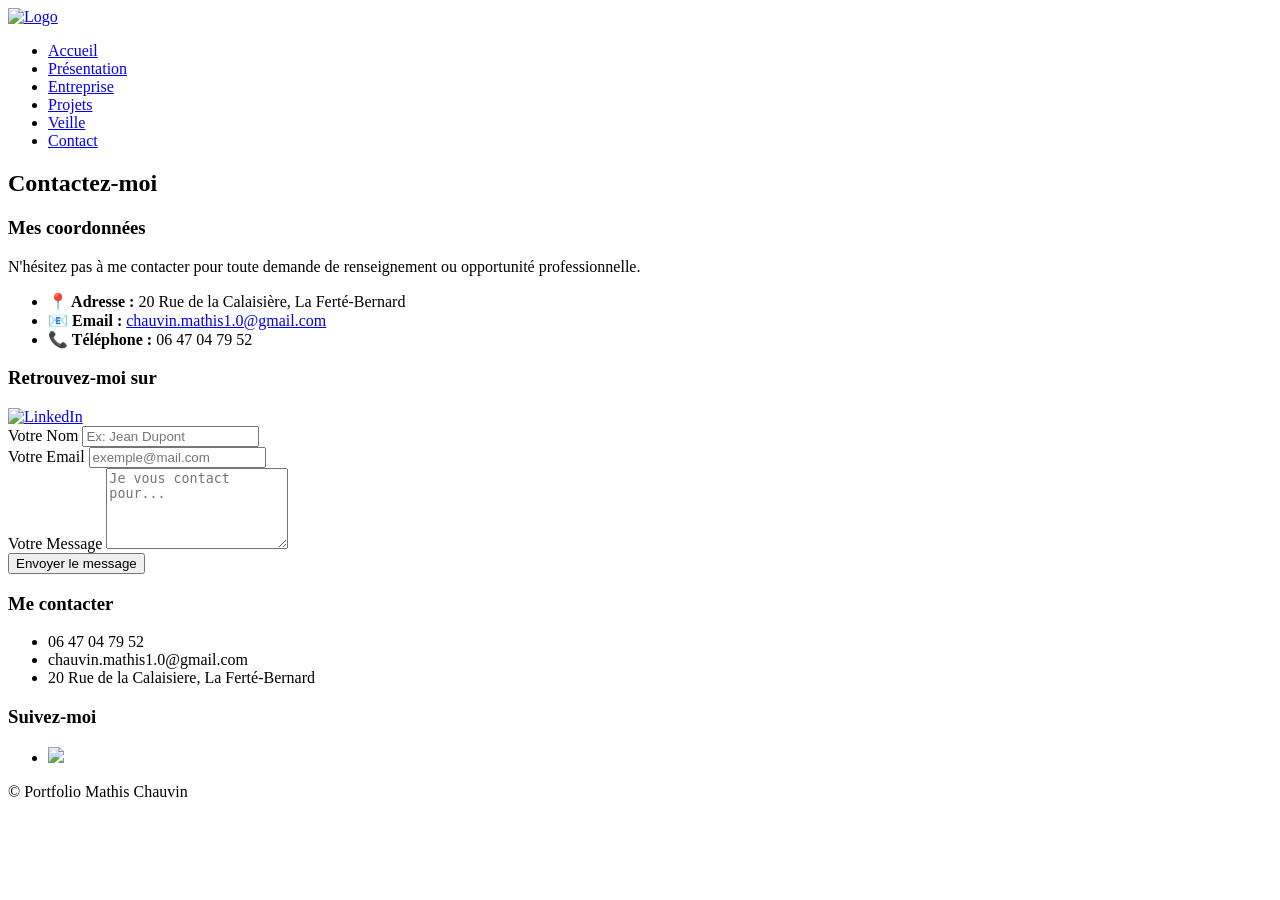
==== contact.html @ 0aa26af6 "nouvelle version" ====
<!DOCTYPE html>
<html lang="fr">
<head>
    <meta charset="UTF-8">
    <meta name="viewport" content="width=device-width, initial-scale=1.0">
    <title>Contact - Mathis Chauvin</title>
    <link rel="stylesheet" href="asset/css/style.css">
    <link rel="stylesheet" href="asset/css/normalize.css">
    <link rel="icon" href="asset/image/m.png" type="image/x-icon">
</head>
<body>
    <header id="header">    
        <div class="container">
            <a href="index.html"><img src="asset/image/mc.png" alt="Logo" class="logo"></a>       
            <nav class="underline">      
                <ul>
                    <li><a href="index.html">Accueil</a></li>
                    <li><a href="presentation.html">Présentation</a></li>
                    <li><a href="entreprise.html">Entreprise</a></li>
                    <li><a href="projets.html">Projets</a></li>
                    <li><a href="veille.html">Veille</a></li>
                    <li><a href="contact.html">Contact</a></li>
                </ul>
            </nav>
        </div>
    </header>

<main>
    <section id="contact-section">
        <div class="container">
            <h2 class="section-title">Contactez-moi</h2>
            
            <div class="contact-wrapper">
                <div class="contact-info">
                    <h3>Mes coordonnées</h3>
                    <p>N'hésitez pas à me contacter pour toute demande de renseignement ou opportunité professionnelle.</p>
                    
                    <ul class="contact-details">
                        <li><strong>📍 Adresse :</strong> 20 Rue de la Calaisière, La Ferté-Bernard</li>
                        <li><strong>📧 Email :</strong> <a href="mailto:chauvin.mathis1.0@gmail.com">chauvin.mathis1.0@gmail.com</a></li>
                        <li><strong>📞 Téléphone :</strong> 06 47 04 79 52</li>
                    </ul>
                    
                    <div class="social-box">
                        <h3>Retrouvez-moi sur</h3>
                        <a href="https://linkedin.com/" target="_blank"><img src="asset/image/likedin.png" alt="LinkedIn" class="social-icon-btn"></a>
                    </div>
                </div>

                <div class="contact-form-container">
                    <form action="https://formspree.io/f/mdkwybow" method="POST" target="_blank" class="modern-form">
                        <div class="form-group">
                            <label for="name">Votre Nom</label>
                            <input type="text" id="name" name="name" placeholder="Ex: Jean Dupont" required>
                        </div>

                        <div class="form-group">
                            <label for="email">Votre Email</label>
                            <input type="email" id="email" name="email" placeholder="exemple@mail.com" required>
                        </div>

                        <div class="form-group">
                            <label for="message">Votre Message</label>
                            <textarea id="message" name="message" rows="5" placeholder="Je vous contact pour..." required></textarea>
                        </div>

                        <button type="submit" class="btn-submit">Envoyer le message</button>
                    </form>
                </div>
            </div>
        </div>
    </section>
</main>
<footer class="footer-container">
        <div class="footer-content">
            <div class="footer-column">
                <h3>Me contacter</h3>
                <ul>
                    <li><i class="fas fa-phone"></i> 06 47 04 79 52</li>
                    <li><i class="fas fa-envelope"></i> chauvin.mathis1.0@gmail.com</li>
                    <li><i class="fas fa-map-marker-alt"></i> 20 Rue de la Calaisiere, La Ferté-Bernard</li>
                </ul>
            </div>
            <div class="footer-column">
                <h3>Suivez-moi</h3>
                <ul class="social-icons">
                    <li><a href="https://linkedin.com/"><img src="asset/image/likedin.png" class="logos"></a></li>
                </ul>
            </div>
        </div>
        <div class="footer-bottom">
            <div class="footer-copyright">
                <p>&copy; Portfolio Mathis Chauvin</p>
            </div>
        </div>
    </footer>
</body>
</html>
</body>
</html>
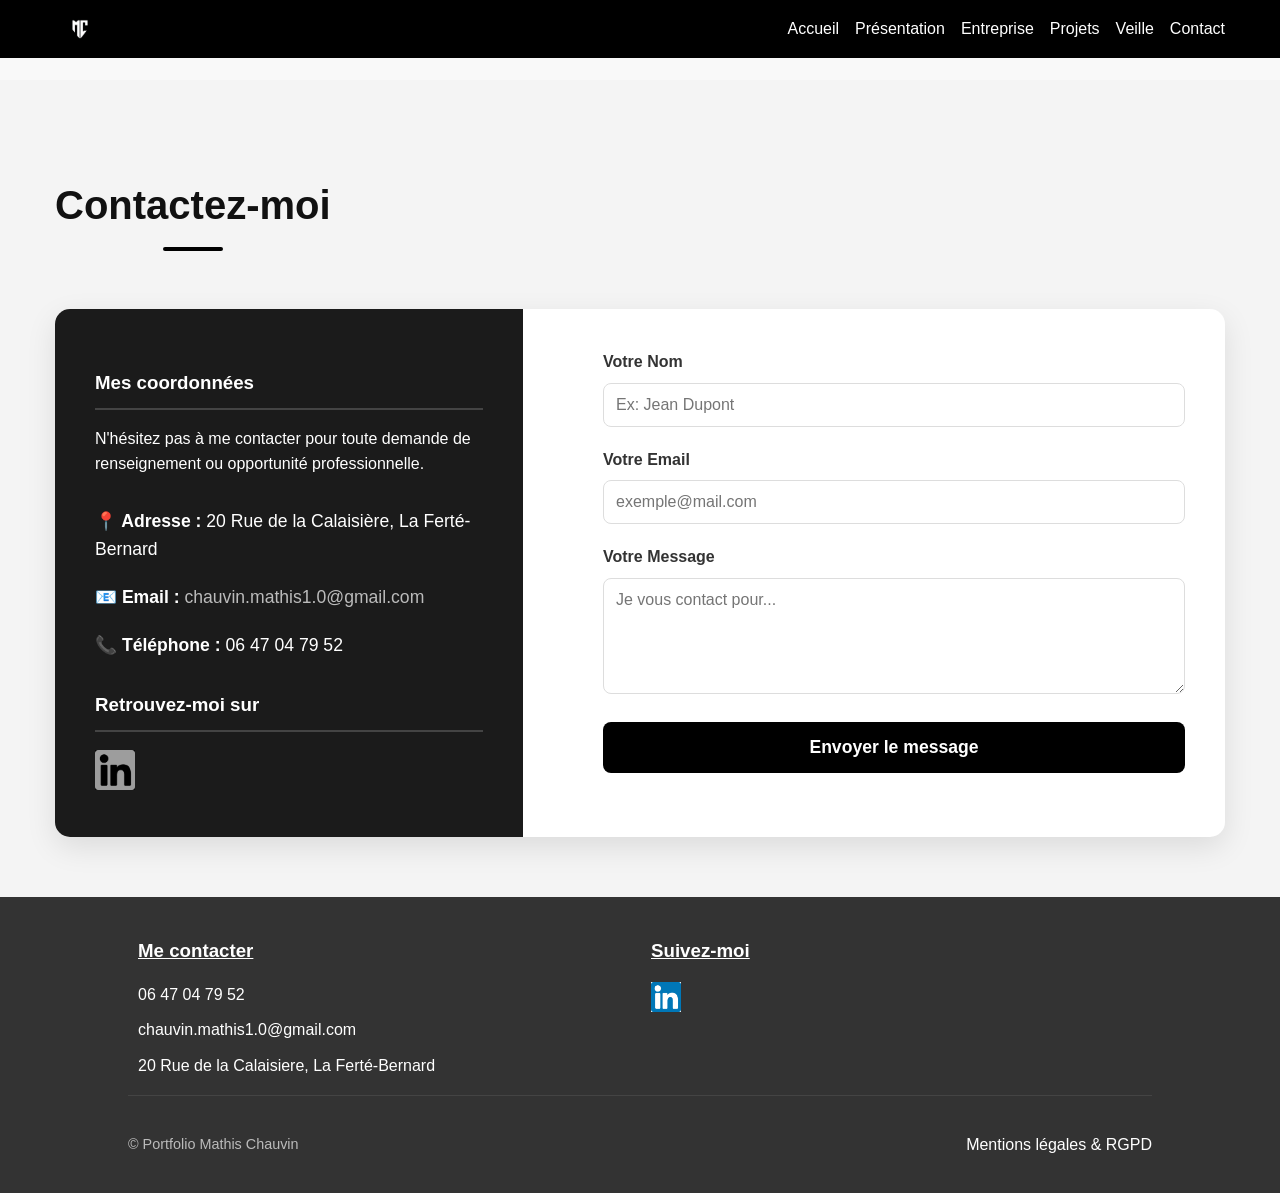
==== commit 09f3a149: "Add files via upload" ====
--- a/contact.html
+++ b/contact.html
@@ -7,6 +7,8 @@
     <link rel="stylesheet" href="asset/css/style.css">
     <link rel="stylesheet" href="asset/css/normalize.css">
     <link rel="icon" href="asset/image/m.png" type="image/x-icon">
+    <script data-goatcounter="https://cvnmts.goatcounter.com/count"
+        async src="//gc.zgo.at/count.js"></script>
 </head>
 <body>
     <header id="header">    
@@ -72,29 +74,32 @@
     </section>
 </main>
 <footer class="footer-container">
-        <div class="footer-content">
-            <div class="footer-column">
-                <h3>Me contacter</h3>
-                <ul>
-                    <li><i class="fas fa-phone"></i> 06 47 04 79 52</li>
-                    <li><i class="fas fa-envelope"></i> chauvin.mathis1.0@gmail.com</li>
-                    <li><i class="fas fa-map-marker-alt"></i> 20 Rue de la Calaisiere, La Ferté-Bernard</li>
-                </ul>
-            </div>
-            <div class="footer-column">
-                <h3>Suivez-moi</h3>
-                <ul class="social-icons">
-                    <li><a href="https://linkedin.com/"><img src="asset/image/likedin.png" class="logos"></a></li>
-                </ul>
-            </div>
+    <div class="footer-content">
+        <div class="footer-column">
+            <h3>Me contacter</h3>
+            <ul>
+                <li><i class="fas fa-phone"></i> 06 47 04 79 52</li>
+                <li><i class="fas fa-envelope"></i> chauvin.mathis1.0@gmail.com</li>
+                <li><i class="fas fa-map-marker-alt"></i> 20 Rue de la Calaisiere, La Ferté-Bernard</li>
+            </ul>
         </div>
-        <div class="footer-bottom">
-            <div class="footer-copyright">
-                <p>&copy; Portfolio Mathis Chauvin</p>
-            </div>
+        <div class="footer-column">
+            <h3>Suivez-moi</h3>
+            <ul class="social-icons">
+                <li><a href="https://www.linkedin.com/in/mathis-chauvin-8566023b2/"><img src="asset/image/likedin.png" class="logos" alt="LinkedIn"></a></li>
+            </ul>
         </div>
-    </footer>
+    </div>
+    <div class="footer-bottom">
+        <div class="footer-copyright">
+            <p>&copy; Portfolio Mathis Chauvin</p>
+        </div>
+        <div class="footer-links">
+            <ul>
+                <li><a href="mentions-legales.html">Mentions légales & RGPD</a></li>
+            </ul>
+        </div>
+    </div>
+</footer>
 </body>
 </html>
-</body>
-</html>
--- a/asset/css/style.css
+++ b/asset/css/style.css
@@ -0,0 +1,982 @@
+html{
+    scroll-behavior: smooth;
+}
+
+.container {
+    width: 100%; /* Prend toute la largeur disponible */
+    max-width: 1200px; /* Mais s'arrête à 1200px pour ne pas être trop large sur PC */
+    margin: 0 auto;
+    padding: 0 15px; /* Ajoute une petite marge interne pour que le texte ne colle pas aux bords sur mobile */
+    box-sizing: border-box; /* Assure que le padding ne casse pas la largeur */
+}
+
+main > section {
+    padding: 2rem 0;
+}
+
+/* /----------------------------------Header------------------------------------------------------------*/ 
+#header {
+    position: fixed;
+    top: 0;
+    width: 100%;
+    background-color: black;
+    z-index: 1000
+}
+
+#header > .container {
+    display: flex;
+    justify-content: space-between;
+    align-items: center;
+}
+#header .container ul{
+    display: flex;
+    gap: 1rem ;
+    margin: 0;
+    padding: 0;
+    list-style: none;
+}
+#header nav ul a{
+color: white;
+text-decoration: none;
+}
+#header .underline :hover{
+    text-decoration:underline;
+    }
+
+#header .logo{
+    height: 50px; ;
+} 
+
+#header .logo img{
+    height: 100%;
+}
+
+/* /-------------------------------------Menu----------------------------------------------------*/ 
+
+ #menus #menuToggle
+ {
+   display: block;
+   position: fixed;
+   top: 20px;
+   left: 20px;
+   
+   z-index: 1;
+   
+   -webkit-user-select: none;
+   user-select: none;
+ }
+ 
+ #menus #menuToggle a
+ {
+   text-decoration: none;
+   color: #acabab;
+   transition: color 0.3s ease;
+ }
+ 
+ #menus #menuToggle a:hover
+ {
+   color: rgb(255, 255, 255);
+ }
+ 
+ 
+ #menus #menuToggle input
+ {
+   display: block;
+   width: 40px;
+   height: 32px;
+   position: absolute;
+   top: -7px;
+   left: -5px;
+   
+   cursor: pointer;
+   
+   opacity: 0; 
+   z-index: 2; 
+   
+   -webkit-touch-callout: none;
+ }
+ 
+
+  #menus #menuToggle span
+ {
+   display: block;
+   width: 33px;
+   height: 4px;
+   margin-bottom: 5px;
+   position: relative;
+   
+   background: #cdcdcd;
+   border-radius: 3px;
+   
+   z-index: 1;
+   
+   transform-origin: 4px 0px;
+   
+   transition:0.5s cubic-bezier(0.77,0.2,0.05,1.0),
+               opacity 0.55s ease;
+ }
+ 
+ #menus #menuToggle span:first-child
+ {
+   transform-origin: 0% 0%;
+ }
+ 
+ #menus #menuToggle span:nth-last-child(2)
+ {
+   transform-origin: 0% 100%;
+ }
+
+  #menus #menuToggle input:checked ~ span
+ {
+   opacity: 1;
+   transform: rotate(45deg) translate(-2px, -1px);
+   background: #b4b2b2;
+ }
+ 
+ 
+  #menus #menuToggle input:checked ~ span:nth-last-child(3)
+ {
+   opacity: 0;
+   transform: rotate(0deg) scale(0.2, 0.2);
+ }
+ 
+
+
+  #menus #menu
+ {
+   position: absolute;
+   max-width: 306px;
+   width: 100vw;
+   max-height: 100vh;
+   margin: -100px 0 0 -50px;
+   padding: 50px;
+   padding-top: 125px;
+   box-sizing: border-box;
+   overflow-y: auto;
+   background: #1b1b1b;
+   list-style-type: none;
+   -webkit-font-smoothing: antialiased;
+   
+   transform-origin: 0% 0%;
+   transform: translate(-100%, 0);
+   
+   transition: transform 0.5s cubic-bezier(0.77,0.2,0.05,1.0);
+ }
+ 
+
+ 
+
+/* /----------------------------------Autre------------------------------------------------------------*/ 
+#home {
+    height: 100vh;
+    background-image: url('../image/Reseau.jpg');
+    background-size: cover;
+    color: white;
+    background-color: rgba(0,0,0,0.7);
+    background-blend-mode: overlay;
+    font-size: 2em;
+    justify-content: center;
+    align-items: center;
+    display: flex;
+}
+
+
+
+#img{
+    height: 400px;
+      display: block;
+     margin-left: auto;
+     margin-right: auto;
+}
+
+#propos .container{
+    display: flex;
+    gap: 1rem;
+}
+h3 {
+    text-decoration: underline;
+}
+
+/* /----------------------------------Tablette------------------------------------------------------------*/ 
+@media screen and (max-width: 800px) {
+    .container{
+        width: 100%;
+    }
+
+    #Veille .tt {
+        grid-template-columns: repeat(2, 1fr);
+    }
+}
+
+#propos .container {
+    flex-direction: column;
+}
+
+
+/* --------------------------------------Smartphone ----------------------------------------------------*/
+@media screen and (max-width: 500px) {
+    #Veille .tt {
+        grid-template-columns: repeat(1, 1fr);
+    }
+}
+/* /----------------------------------Bouton------------------------------------------------------------*/ 
+
+@property --color-primary {
+    syntax: "<color>";
+    inherits: false;
+}
+    .btn {
+        display: inline-block;
+        padding: 0.5rem 1rem;
+        cursor: pointer;
+        text-decoration: none;
+        border-radius: 5px;
+        border-style: solid;
+        border-width: 1px;
+        transition: 0.5s;
+    }
+    
+    .btn-primary {
+        background-color: black;
+        color: white;
+        border-color: black;
+    }
+    
+    .btn-primary:hover {
+        background-color: gray;
+        color: black;
+        border-color: black;
+    }
+    
+    .btn-outline-primary {
+        background-color: black;
+        color: white;
+        border-color: black;
+    }
+    
+    .btn-outline-primary:hover {
+        background-color: gray;
+        color:black ;
+        border-color: black;
+    }
+
+    #backToTopBtn {
+        position: fixed;
+        bottom: 20px;
+        right: 20px;
+        z-index: 99;
+        font-size: 18px;
+        border: none;
+        outline: none;
+        background-color: #333;
+        color: white;
+        padding: 10px;
+        border-radius: 50%;
+        text-decoration: none;
+}
+
+    /* ------------------------------------------classe utilitaire----------------------------- ----------*/
+
+    body{
+        background-color: grey;
+        color: black;
+        margin: 0 !important;
+        width: 100%;
+        overflow-x: hidden;
+    }
+
+    
+#cequejeveux {
+   border: none !important; 
+   text-align: center;
+   text-decoration: none !important; /* On enlève le soulignement HTML simple */
+   margin-top: 60px; 
+   margin-bottom: 10px; 
+   font-size: 3rem; /* On l'agrandit bien */
+   text-transform: uppercase; /* Tout en majuscules pour le côté pro */
+   letter-spacing: 4px; /* On espace un peu les lettres */
+   font-weight: 800;
+}
+    
+    /* /-------------------------------------Projet------------------------------------------------------------*/ 
+    .gallery {
+        display: flex;
+        justify-content: space-between;
+    }
+    
+    .image-container {
+        position: relative;
+        width: 50%; 
+        margin: 5px;
+        overflow: hidden;
+        
+    }
+    
+    .image-container img {
+        width: 100%;
+        height: auto;
+        display: block;
+        z-index: 1
+    }
+    
+    .overlay {
+        position: absolute;
+        top: 0;
+        left: 0;
+        width: 100%;
+        height: 100%;
+        background: rgba(0, 0, 0, 0.8); 
+        color: white;
+        display: flex;
+        justify-content: center;
+        align-items: center;
+        opacity: 0;
+        transition: opacity 0.5s ;
+    }
+    
+    .image-container:hover .overlay {
+        opacity: 1;
+    }
+        /* /-------------------------------------Carte------------------------------------------------------------*/ 
+   
+        
+        .card-container {
+            display: flex;
+            justify-content: center; 
+            gap: 15px;
+            margin: 1 auto; 
+            padding-bottom: 100px;
+        }
+        
+        .cards {
+            background-color: white;
+            border-radius: 8px;
+            box-shadow: 0 4px 8px rgba(0, 0, 0, 0.1);
+            overflow: hidden;
+            width: 257px;
+            text-align: center;
+            transition: transform 0.3s;
+        }
+        
+        .cards:hover {
+            transform: translateY(-10px);
+        }
+        
+        .cards img {
+            width: 100%;
+            height: auto;
+        }
+        
+        .cards h2 {
+            margin: 10px 0;
+            font-size: 1.5em;
+        }
+        
+        .cards p {
+            padding: 0 20px;
+            font-size: 1em;
+            color: #555;
+        }
+        
+        .cards a {
+            display: inline-block;
+            margin: 15px 0;
+            padding: 10px 20px;
+            background-color: #000000;
+            color: white;
+            text-decoration: none;
+            border-radius: 10px;
+            transition: background-color 0.3s;
+        }
+        
+        .cards a:hover {
+            color: black;
+            background-color: #ffffff;
+        }
+        
+        
+
+/* /-------------------------------------Contact------------------------------------------------------------*/ 
+
+/* =========================================
+   STYLE PAGE CONTACT MODERNE
+   ========================================= */
+
+#contact-section {
+    padding: 60px 0;
+    background-color: #f4f4f4;
+}
+
+.contact-wrapper {
+    display: flex;
+    flex-wrap: wrap;
+    gap: 40px;
+    margin-top: 40px;
+    background: white;
+    border-radius: 15px;
+    overflow: hidden;
+    box-shadow: 0 10px 30px rgba(0,0,0,0.1);
+}
+
+/* Partie gauche : Infos */
+.contact-info {
+    flex: 1;
+    min-width: 300px;
+    background-color: #1b1b1b;
+    color: white;
+    padding: 40px;
+}
+
+.contact-info h3 {
+    color: white;
+    border-bottom: 2px solid #444;
+    padding-bottom: 10px;
+    text-decoration: none;
+}
+
+.contact-details {
+    list-style: none;
+    padding: 0;
+    margin: 30px 0;
+}
+
+.contact-details li {
+    margin-bottom: 20px;
+    font-size: 1.1rem;
+}
+
+.contact-details a {
+    color: #bbb;
+    text-decoration: none;
+    transition: color 0.3s;
+}
+
+.contact-details a:hover {
+    color: white;
+}
+
+.social-icon-btn {
+    width: 40px;
+    margin-top: 10px;
+    filter: grayscale(1) invert(1); /* Rend l'icône LinkedIn blanche */
+    transition: 0.3s;
+}
+
+.social-icon-btn:hover {
+    filter: none; /* Reprend sa couleur au survol */
+    transform: scale(1.1);
+}
+
+/* Partie droite : Formulaire */
+.contact-form-container {
+    flex: 1.5;
+    min-width: 300px;
+    padding: 40px;
+}
+
+.modern-form .form-group {
+    margin-bottom: 20px;
+}
+
+.modern-form label {
+    display: block;
+    font-weight: bold;
+    margin-bottom: 8px;
+    color: #333;
+}
+
+.modern-form input, 
+.modern-form textarea {
+    width: 100%;
+    padding: 12px;
+    border: 1px solid #ddd;
+    border-radius: 8px;
+    font-family: inherit;
+    font-size: 1rem;
+    box-sizing: border-box; /* Important pour que le padding ne dépasse pas */
+    transition: border-color 0.3s, box-shadow 0.3s;
+}
+
+.modern-form input:focus, 
+.modern-form textarea:focus {
+    outline: none;
+    border-color: #000;
+    box-shadow: 0 0 5px rgba(0,0,0,0.1);
+}
+
+.btn-submit {
+    background-color: #000;
+    color: white;
+    padding: 15px 30px;
+    border: none;
+    border-radius: 8px;
+    cursor: pointer;
+    font-size: 1.1rem;
+    font-weight: bold;
+    width: 100%;
+    transition: background 0.3s, transform 0.2s;
+}
+
+.btn-submit:hover {
+    background-color: #333;
+    transform: translateY(-2px);
+}
+
+/* Responsive Mobile */
+@media screen and (max-width: 768px) {
+    .contact-wrapper {
+        flex-direction: column;
+    }
+    .contact-info, .contact-form-container {
+        padding: 30px;
+    }
+}
+
+
+/* /-------------------------------------footer------------------------------------------------------------*/ 
+
+.footer-container {
+    background-color: #333;
+    color: white;
+    padding: 20px 0;
+}
+
+.footer-content {
+    display: flex;
+    justify-content: center;
+    width: 80%;
+    margin: 0 auto;
+    gap: 2px;
+}
+
+.footer-column {
+    flex: 1;
+    margin: 0 10px;
+}
+
+.footer-column h3 {
+    margin-bottom: 10px;
+}
+
+.footer-column ul {
+    list-style-type: none;
+    padding: 0;
+}
+
+.footer-column ul li {
+    margin-bottom: 10px;
+}
+
+.footer-column a {
+    color: white;
+    text-decoration: none;
+}
+
+.footer-column a:hover {
+    text-decoration: underline;
+}
+
+.footer-column .article-date {
+    font-size: 0.9em;
+    color: #bbb;
+}
+
+.social-icons {
+    display: flex;
+}
+
+.social-icons li {
+    margin-right: 10px;
+}
+
+.footer-bottom {
+    display: flex;
+    justify-content: space-between;
+    align-items: center;
+    padding-top: 20px;
+    border-top: 1px solid #444;
+    width: 80%;
+    margin: 0 auto;
+}
+
+.footer-logo img {
+    width: 100px;
+}
+
+.footer-copyright {
+    font-size: 0.9em;
+    color: #bbb;
+}
+
+.footer-links ul {
+    list-style-type: none;
+    padding: 0;
+    display: flex;
+}
+
+.footer-links ul li {
+    margin-left: 15px;
+}
+
+.footer-links ul li a {
+    color: white;
+    text-decoration: none;
+}
+
+.footer-links ul li :hover {
+    text-decoration: underline;
+}
+
+.logos{
+    height: 30px;
+}
+
+
+/* =========================================
+   NOUVEAU STYLE - TYPOGRAPHIE & GENERAL
+   ========================================= */
+
+/* On applique une police propre sur tout le site */
+body {
+    font-family: 'Open Sans', sans-serif;
+    background-color: #f9f9f9; /* Un gris très clair, plus doux que le blanc pur */
+    color: #333; /* Gris foncé au lieu de noir pur (plus lisible) */
+    line-height: 1.6; /* Aère le texte */
+}
+
+/* Titres jolis et modernes */
+h1, h2, h3 {
+    font-family: 'Poppins', sans-serif;
+    color: #111;
+    margin-bottom: 0.5rem;
+}
+
+/* =========================================
+   STYLE SPECIFIQUE PAGE PRESENTATION
+   ========================================= */
+
+/* Mise en page : Flexbox pour mettre image et texte côte à côte */
+.split-layout {
+    display: flex;
+    flex-wrap: wrap; /* Permet de passer à la ligne sur mobile */
+    align-items: flex-start; /* Aligne le haut de l'image avec le haut du texte */
+    gap: 40px; /* Espace entre l'image et le texte */
+    padding-top: 20px;
+}
+
+.full-width {
+    width: 100%;
+    text-align: center;
+    margin-bottom: 40px;
+}
+
+/* Style du grand titre H2 */
+.section-title {
+    font-size: 2.5rem;
+    position: relative;
+    display: inline-block;
+    padding-bottom: 10px;
+    /* On retire ton ancien style de cadre noir */
+    border: none !important; 
+    text-decoration: none !important;
+}
+
+/* Petite barre décorative sous le titre */
+.section-title::after {
+    content: '';
+    display: block;
+    width: 60px;
+    height: 4px;
+    background-color: #000; /* Change cette couleur si tu veux (ex: bleu) */
+    margin: 10px auto 0;
+    border-radius: 2px;
+}
+
+/* --- Colonne Image --- */
+.image-box {
+    flex: 1; /* Prend 1 part de l'espace */
+    min-width: 300px; /* Largeur mini */
+    display: flex;
+    justify-content: center;
+}
+
+.profile-pic {
+    width: 100%;
+    max-width: 400px;
+    height: auto;
+    border-radius: 15px; /* Arrondit les angles */
+    box-shadow: 0 10px 30px rgba(0,0,0,0.15); /* Ombre portée élégante */
+    object-fit: cover;
+}
+
+/* --- Colonne Texte --- */
+.text-box {
+    flex: 1.5; /* Le texte prend plus de place que l'image */
+    min-width: 300px;
+}
+
+.info-block {
+    margin-bottom: 30px;
+    background: white;
+    padding: 20px;
+    border-radius: 8px;
+    box-shadow: 0 2px 10px rgba(0,0,0,0.05); /* Légère ombre sur les blocs de texte */
+}
+
+.info-block h3 {
+    font-size: 1.3rem;
+    border-bottom: 2px solid #eee;
+    padding-bottom: 10px;
+    margin-bottom: 15px;
+    text-decoration: none; /* Enlève le soulignement moche */
+}
+
+.icon {
+    margin-right: 10px; /* Espace entre l'emoji et le titre */
+}
+
+/* --- Joli Bouton --- */
+.btn-download {
+    display: inline-block;
+    background-color: #000;
+    color: white;
+    padding: 12px 30px;
+    border-radius: 30px; 
+    text-decoration: none;
+    font-weight: bold;
+    font-family: 'Poppins', sans-serif;
+    transition: transform 0.3s, background-color 0.3s;
+    box-shadow: 0 5px 15px rgba(0,0,0,0.2);
+}
+
+.btn-download:hover {
+    background-color: #333;
+    transform: translateY(-3px); 
+}
+
+/* =========================================
+   RESPONSIVE (MOBILE)
+   ========================================= */
+@media screen and (max-width: 768px) {
+    .split-layout {
+        flex-direction: column; /* Tout s'empile verticalement */
+        gap: 20px;
+    }
+    
+    .text-box, .image-box {
+        width: 100%; /* Prend toute la largeur */
+    }
+
+    .section-title {
+        font-size: 2rem;
+    }
+}
+
+
+/* =========================================
+   STYLE PAGE ACCUEIL (HERO SECTION)
+   ========================================= */
+
+#home {
+    /* Image de fond avec un filtre sombre pour que le texte blanc ressorte bien */
+    background: linear-gradient(rgba(0, 0, 0, 0.7), rgba(0, 0, 0, 0.7)), url('../image/Reseau.jpg');
+    background-size: cover;
+    background-position: center;
+    background-attachment: fixed; /* Effet sympa : l'image reste fixe quand on scroll */
+    
+    height: 100vh; /* Prend toute la hauteur de l'écran */
+    display: flex;
+    justify-content: center; /* Centre horizontalement */
+    align-items: center; /* Centre verticalement */
+    text-align: center;
+    color: white;
+    
+    /* Correction pour le menu fixe : on annule le padding du main */
+    margin-top: -100px; 
+    padding-top: 100px;
+}
+
+.hero-content {
+    max-width: 800px;
+    padding: 20px;
+    animation: fadeIn 1.5s ease-in-out; /* Petite animation d'apparition */
+}
+
+/* Le Nom Prénom */
+.hero-content h1 {
+    font-family: 'Poppins', sans-serif;
+    font-size: 3.5rem;
+    font-weight: 700;
+    margin-bottom: 10px;
+    text-transform: uppercase;
+    letter-spacing: 2px;
+}
+
+/* Le statut (BTS SIO) */
+.subtitle {
+    font-family: 'Poppins', sans-serif;
+    font-size: 1.5rem;
+    font-weight: 400;
+    color: #ddd; /* Gris très clair */
+    margin-bottom: 20px;
+}
+
+/* La phrase d'accroche */
+.tagline {
+    font-family: 'Open Sans', sans-serif;
+    font-size: 1.1rem;
+    margin-bottom: 40px;
+    color: #ccc;
+}
+
+/* --- Boutons d'action --- */
+.cta-group {
+    display: flex;
+    gap: 20px;
+    justify-content: center;
+    flex-wrap: wrap;
+}
+
+.btn-hero {
+    padding: 12px 30px;
+    font-family: 'Poppins', sans-serif;
+    font-weight: 600;
+    text-decoration: none;
+    border-radius: 30px;
+    transition: all 0.3s ease;
+    border: 2px solid white;
+}
+
+/* Bouton plein (Blanc) */
+.btn-filled {
+    background-color: white;
+    color: black;
+}
+
+.btn-filled:hover {
+    background-color: #ddd;
+    border-color: #ddd;
+    transform: translateY(-3px);
+}
+
+/* Bouton contour (Transparent) */
+.btn-outline {
+    background-color: transparent;
+    color: white;
+}
+
+.btn-outline:hover {
+    background-color: white;
+    color: black;
+    transform: translateY(-3px);
+}
+
+/* Petite animation d'apparition */
+@keyframes fadeIn {
+    from { opacity: 0; transform: translateY(20px); }
+    to { opacity: 1; transform: translateY(0); }
+}
+
+/* Adaptation Mobile */
+@media screen and (max-width: 600px) {
+    .hero-content h1 {
+        font-size: 2.5rem;
+    }
+    .subtitle {
+        font-size: 1.2rem;
+    }
+    .cta-group {
+        flex-direction: column;
+    }
+}
+
+
+.footer-column h3 {
+    color: #ffffff;              
+}
+
+
+/* Espace pour éviter que le contenu ne passe sous le header fixe */
+main {
+    padding-top: 80px; /* Ajuste selon la hauteur de ton header */
+}
+
+/* Centrer le titre PROJET */
+.bg-light .container h2#Veille {
+    text-align: center;
+    margin-top: 2rem;
+    margin-bottom: 2rem;
+    font-size: 2.5rem;
+    text-transform: uppercase;
+}
+
+/* Style pour le nouveau bouton en bas de page */
+.btn-container-bottom {
+    display: flex;
+    justify-content: center;
+    padding: 40px 0;
+}
+
+.btn-e5 {
+    background-color: #333;
+    color: white;
+    padding: 15px 30px;
+    border: none;
+    border-radius: 5px;
+    cursor: pointer;
+    font-size: 1rem;
+    transition: background 0.3s;
+    text-decoration: none;
+}
+
+.btn-e5:hover {
+    background-color: #555;
+}
+
+
+
+/* Style spécifique pour la section veille */
+.info-block p {
+    font-size: 1.1rem;
+    color: #444;
+    max-width: 900px;
+    margin: 0 auto 20px auto;
+}
+
+.card-container {
+    flex-wrap: wrap; /* Assure que les cartes passent à la ligne sur petit écran */
+    margin-top: 30px;
+}
+
+#Veille strong {
+    color: #000;
+    font-weight: 700;
+}
+
+
+/* Style spécifique pour le bouton Jury */
+.btn-container-bottom {
+    display: flex;
+    justify-content: center;
+    padding: 50px 0; /* Plus d'espace pour bien le séparer des projets */
+}
+
+.btn-jury {
+    background-color: #1b1b1b; /* Noir profond */
+    color: white;
+    padding: 18px 40px;
+    border: 2px solid #333;
+    border-radius: 8px;
+    font-weight: bold;
+    font-size: 1.2rem;
+    text-decoration: none;
+    transition: all 0.3s ease;
+    box-shadow: 0 4px 15px rgba(0,0,0,0.2);
+}
+
+.btn-jury:hover {
+    background-color: #ffffff;
+    color: #1b1b1b;
+    border-color: #1b1b1b;
+    transform: scale(1.05); /* Effet d'agrandissement au survol */
+}
